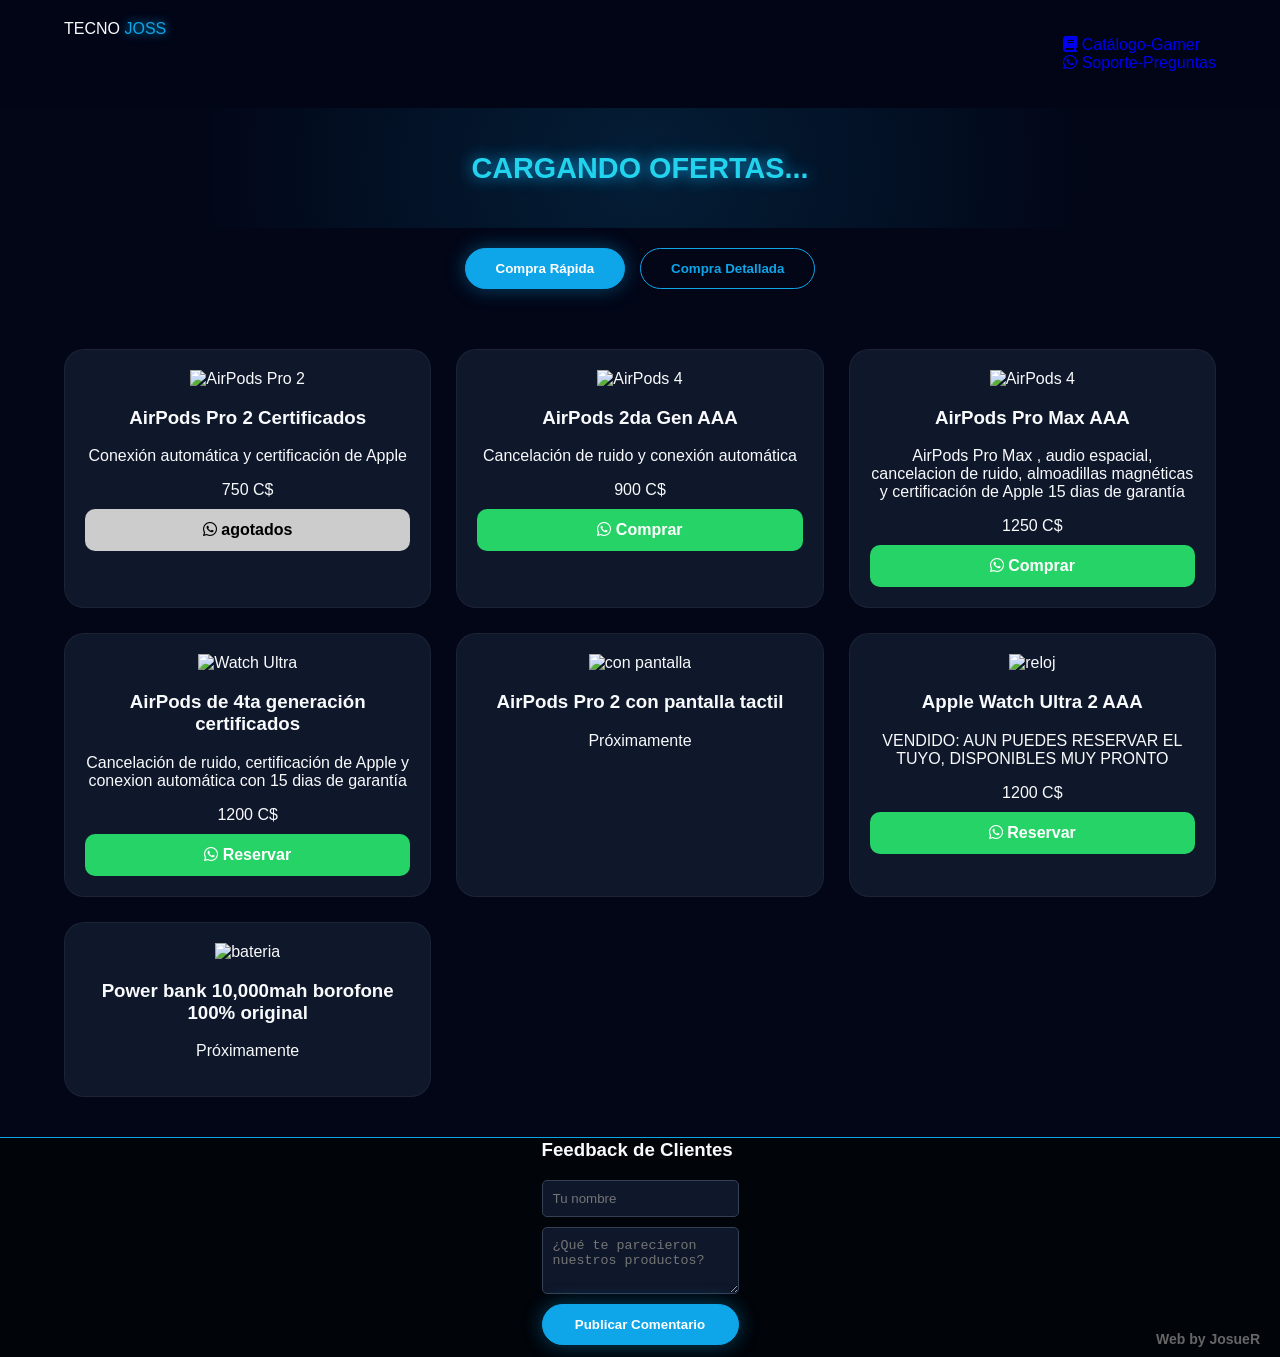
==== index.html @ ebbb6fa8 "Add files via upload" ====
<!DOCTYPE html>
<html lang="es">
<head>
    <meta charset="UTF-8">
    <meta name="viewport" content="width=device-width, initial-scale=1.0">
    <title>Tecno JOSS</title>
    <link rel="stylesheet" href="style.css">
    <link rel="manifest" href="manifest.json">
    <link rel="serviceworker" href="sw.js">
    <script src="https://kit.fontawesome.com/2c36e9b7b1.js" crossorigin="anonymous"></script>
    <script src="https://aframe.io/releases/1.4.0/aframe.min.js"></script>
    <link rel="stylesheet" href="https://cdnjs.cloudflare.com/ajax/libs/font-awesome/6.5.1/css/all.min.css">
    <!-- notificacion -->
     <script src="https://cdn.onesignal.com/sdks/web/v16/OneSignalSDK.page.js" defer></script>
<script src="https://cdn.onesignal.com/sdks/web/v16/OneSignalSDK.page.js" defer></script>
<script>
  window.OneSignalDeferred = window.OneSignalDeferred || [];
  OneSignalDeferred.push(async function(OneSignal) {
    await OneSignal.init({
      appId: "8bd18363-5377-4dfa-8686-20eb39ef6e28",
    });
  });xº
</script>
</head>
<body>

    <header class="main-header">
        <nav class="navbar">
            <div class="logo">TECNO <span>JOSS</span></div>
            <ul class="nav-menu">
    <li>
        <a href="https://drive.google.com/file/d/1wRpxTAV7elKPW43sPA132uM_9Pu8p4VE/view?usp=sharing">
            <i class="fa-solid fa-book"></i> Catálogo-Gamer
        </a>
    </li>
    <li>
        <a href="https://wa.me/50587648048" target="_blank">
            <i class="fa-brands fa-whatsapp"></i> Soporte-Preguntas
        </a>
    </li>
</ul>
        </nav>

        <div class="promo-container">
            <div class="promo-banner" id="dynamic-text">CARGANDO OFERTAS...</div>
        </div>

        <div class="toggle-container">
            <button class="toggle-btn active" id="btn-rapida" onclick="showView('rapida')">Compra Rápida</button>
            <button class="toggle-btn" id="btn-detallada" onclick="showView('detallada')">Compra Detallada</button>
        </div>
    </header>

    <main>
        <section id="view-rapida" class="content-view active">
            <div class="product-grid">
                <div class="product-card">
                    <img src="https://elexcell.com/wp-content/uploads/2024/04/Airpods-Pro-2-Blanco.png" style="width: 100%;" alt="AirPods Pro 2">
                    <h3>AirPods Pro 2 Certificados</h3>
                    <p>Conexión automática y certificación de Apple</p>
                    <span class="price">750 C$</span>
                    <a href="*" class="wa-btn" style="background-color: #ccc; color: #000; cursor: not-allowed;" disabled><i class="fab fa-whatsapp"></i> agotados</a>
                </div>
                <div class="product-card">
                    <img src="https://zafrastore.com/wp-content/uploads/2024/07/1_9f342011-cce4-4c3a-b22d-23fa43a99a54.webp" style="width: 100%;" alt="AirPods 4">
                    <h3>AirPods 2da Gen AAA</h3>
                    <p>Cancelación de ruido y conexión automática</p>
                    <span class="price">900 C$</span>
                    <a href="https://wa.me/50587648048?text=Hola, quiero los AirPods 2da Gen AAA" class="wa-btn"><i class="fab fa-whatsapp"></i> Comprar</a>
                </div>
                    <div class="product-card">
                    <img src="https://dcdn-us.mitiendanube.com/stores/001/835/727/products/logo-20-bbd8a8e8ad3077be3e17474945570541-1024-1024.webp" style="width: 100%;" alt="AirPods 4">
                    <h3>AirPods Pro Max AAA</h3>
                    <p>AirPods Pro Max , audio espacial, cancelacion de ruido, almoadillas magnéticas y certificación de Apple 15 dias de garantía</p>
                    <span class="price">1250 C$</span>
                    <a href="https://wa.me/50587648048?text=Hola, quiero los AirPods 2da Gen AAA" class="wa-btn"><i class="fab fa-whatsapp"></i> Comprar</a>
                </div>
                <div class="product-card">
                    <img src="https://macstoreonline.com.mx/img/lp/airpods-4/features_airpods_4_models_small_2x.png?600002f2a9f0" style="width: 100%;" alt="Watch Ultra">
                    <h3>AirPods de 4ta generación 
certificados </h3>
                    <p> Cancelación 
de ruido, certificación de Apple y
conexion automática con 15 dias 
de garantía</p>
                    <span class="price">1200 C$</span>
                    <a href="https://wa.me/50587648048?text=Hola, quiero los AirPods 4" class="wa-btn"><i class="fab fa-whatsapp"></i> Reservar</a>
                </div>
                <div class="product-card empty-slot"><img src="https://encrypted-tbn0.gstatic.com/images?q=tbn:ANd9GcQEROnXFr0QGlUpmJG9BP1kZA2tH5jNNDTvog&s" style="width: 100%;" alt="con pantalla"><h3>AirPods Pro 2 con pantalla
tactil </h3><p>Próximamente</p></div>
                <div class="product-card empty-slot"><img src="https://www.switch.sg/cdn/shop/files/Apple_Watch_Ultra_2_LTE_49mm_Titanium_Blue_Ocean_Band_PDP_Image_Position-1__GBEN_500x.jpg?v=1736299139" style="width: 100%;" alt="reloj"><h3>Apple Watch Ultra 2 
AAA </h3>  <p> VENDIDO: AUN PUEDES RESERVAR EL TUYO, DISPONIBLES MUY PRONTO</p>
                    <span class="price">1200 C$</span><a href="https://wa.me/50587648048?text=Hola, quiero informacion del Apple Watch Ultra 2" class="wa-btn"><i class="fab fa-whatsapp"></i> Reservar</a></div>
                <div class="product-card empty-slot"><img src="https://encrypted-tbn0.gstatic.com/images?q=tbn:ANd9GcTV_ZEt0Icu7q7uZDn7jvdj_O8YTpaYpDacEA&s" style="width: 100%;" alt="bateria"><h3>Power bank 10,000mah 
borofone 100% original  </h3><p>Próximamente</p></div>
            </div>
        </section>

        <section id="view-detallada" class="content-view">
            <div class="detailed-list">
               <div class="tech-card">
    <div class="model-3d-container">
        <iframe 
          class="sketchfab-iframe"
    title="AirPods Pro" 
    src="https://sketchfab.com/models/3f84ddc3d87a4ec0a5e5f379abfecd9c/embed?autostart=1&internal=1&tracking=0&ui_ar=0&ui_infos=0&ui_snapshots=0&ui_stop=0&ui_watermark=0&ui_hint=2 " 
    frameborder="0" 
    allowfullscreen 
    allow="autoplay; fullscreen; xr-spatial-tracking">
        </iframe>
    </div>
    <div class="tech-info">
        <h2>AirPods Pro 2 AAA</h2>
        <p>Los AirPods Pro 2 AAA (alta calidad) simulan las características de la segunda generación, ofreciendo cancelación activa de ruido (ANC), modo ambiente, y estuche con carga inalámbrica y altavoz funcional. Ofrecen entre 3 y 6 horas de batería y controles táctiles para volumen y reproducción <br>Diseño: Auriculares in-ear con almohadillas intercambiables (generalmente incluyen tamaños S, M, L).<br>
Chip: Generalmente usan chips genéricos que emulan funciones de Apple, con capacidad de conexión rápida (pop-up en iOS).<br>
Audio: Cancelación Activa de Ruido (ANC) y Modo Ambiente (Transparencia).<br>
Controles: Sensores de presión/táctiles en el bastón para reproducción, pausar, saltar canciones y ajustar volumen deslizándose.<br>
Batería: Aproximadamente 3 a 4 horas de uso continuo, con hasta 24+ horas con el estuche de carga.<br>
Carga: Estuche con carga inalámbrica MagSafe y carga por puerto Lightning o USB-C.<br>
Funcionalidades extra: Sensor de proximidad (pausa automática al quitarse), micrófono funcional para llamadas, y en algunas versiones, el estuche emite sonido al buscarse.<br>
Resistencia: Generalmente certificados con resistencia al agua/sudor IPX4. </p>
        <span class="price">900 C$</span>
        <a href="https://wa.me/50587648048?text=Hola, quiero los AirPods 2 AAA" class="wa-btn large">Comprar vía WhatsApp</a>
    </div>
</div>
<!-- Segundo articulo -->
                <div class="tech-card placeholder-3d"> <div class="model-3d-container">
        <iframe 
          class="sketchfab-iframe"
    title="AirPods Pro" 
    src=" https://sketchfab.com/models/4656191de2e94767a8c16003fca1f268/embed "
    frameborder="0" 
    allowfullscreen 
    allow="autoplay; fullscreen; xr-spatial-tracking">
        </iframe>
    </div><div class="tech-info">
        <h2>El Apple Watch Ultra 2  AAA</h2>
        <p>Incluye funciones básicas como monitoreo de ritmo cardíaco, seguimiento de pasos, múltiples modos deportivos, notificaciones de llamadas y mensajes, y una pantalla Retina <br>Diseño y Pantalla: Carcasa de 49 mm estilo titanio, pantalla plana de cristal resistente a rayones y alto brillo, similar a la Retina OLED LTPO2 original.<br>
Chip: Generalmente usan chips genéricos que emulan funciones de Apple, con capacidad de conexión rápida (pop-up en iOS).<br>
Funciones de Salud y Ejercicio: Monitoreo de frecuencia cardíaca (ritmo cardíaco), seguimiento de pasos, modos deportivos (ciclismo, correr, etc.), y medición de oxígeno en sangre (característica común en alta gama).<br>
Conectividad: Recibe notificaciones de llamadas y mensajes del teléfono enlazado.<br>
Durabilidad: Resistencia al agua (generalmente apto para natación, pero no buceo profundo) y estructura sólida. <br>
Carga: Estuche con carga inalámbrica MagSafe y carga por puerto Lightning o USB-C.<br>
        <span class="price">1200 C$</span>
        <a href="https://wa.me/50587648048?text=Hola, quiero informacion sobre el Apple watch 2 ultra" class="wa-btn large">Comprar vía WhatsApp</a>
    </div></div>
                <div class="tech-card placeholder-3d"><h2>PROXIMAMENTE</h2></div>
                <div class="tech-card placeholder-3d"><h2>PROXIMAMENTE</h2></div>
                <div class="tech-card placeholder-3d"><h2>PROXIMAMENTE</h2></div>
                <div class="tech-card placeholder-3d"><h2>PROXIMAMENTE</h2></div>
            </div>
        </section>
    </main>

    <footer class="site-footer">
        <div class="comments-section">
            <h3>Feedback de Clientes</h3>
            <form id="comment-form">
                <input type="text" placeholder="Tu nombre" required>
                <textarea placeholder="¿Qué te parecieron nuestros productos?" rows="3" required></textarea>
                <button type="submit" class="toggle-btn active">Publicar Comentario</button>
            </form>
            <div id="comments-display"></div>
        </div>
        <div class="credi"><p>Web by JosueR</p></div>
    </footer>

    <script src="script.js"></script>
    
    
</body>
</html>
---- style.css ----
:root {
    --bg: #020617;
    --card-bg: #0f172a;
    --neon-blue: #0ea5e9;
    --neon-cyan: #22d3ee;
    --text: #f8fafc;
}

body {
    background-color: var(--bg);
    color: var(--text);
    font-family: 'Segoe UI', sans-serif;
    margin: 0;
    overflow-x: hidden;
}

/* Header & Promo */
.navbar {
    display: flex;
    justify-content: space-between;
    padding: 20px 5%;
    background: rgba(2, 6, 23, 0.95);
    position: sticky;
    top: 0;
    z-index: 1000;
}
.navbar a {
    text-decoration: none;
    margin-left: 20px;
    
}
.navbar li{
    list-style: none;
}


.logo span { color: var(--neon-blue); text-shadow: 0 0 10px var(--neon-blue); }

.promo-container {
    height: 120px;
    display: flex;
    justify-content: center;
    align-items: center;
    background: radial-gradient(circle, rgba(14, 165, 233, 0.15) 0%, transparent 70%);
}

.promo-banner {
    font-size: 1.8rem;
    font-weight: 900;
    color: var(--neon-cyan);
    text-shadow: 0 0 15px var(--neon-blue);
    text-align: center;
    transition: opacity 0.5s ease;
}

/* Toggles */
.toggle-container {
    display: flex;
    justify-content: center;
    gap: 15px;
    margin: 20px 0;
}

.toggle-btn {
    background: transparent;
    border: 1px solid var(--neon-blue);
    color: var(--neon-blue);
    padding: 12px 30px;
    border-radius: 50px;
    cursor: pointer;
    font-weight: bold;
    transition: 0.3s;
}

.toggle-btn.active {
    background: var(--neon-blue);
    color: white;
    box-shadow: 0 0 20px rgba(14, 165, 233, 0.4);
}

/* Grids & Cards */
.product-grid {
    display: grid;
    grid-template-columns: repeat(auto-fit, minmax(280px, 1fr));
    gap: 25px;
    padding: 40px 5%;
}

.product-card {
    background: var(--card-bg);
    padding: 20px;
    border-radius: 20px;
    border: 1px solid rgba(255,255,255,0.05);
    text-align: center;
}

.detailed-list {
    display: flex;
    flex-direction: column;
    gap: 40px;
    padding: 40px 5%;
}

.tech-card {
    display: grid;
    grid-template-columns: 1fr 1fr;
    background: var(--card-bg);
    border-radius: 25px;
    overflow: hidden;
    min-height: 400px;
}

@media (max-width: 768px) {
    .tech-card { grid-template-columns: 1fr; }
}

.model-3d-container {
    width:100%;
    height: 250px; /* Ajusta la altura a tu gusto */
    overflow: hidden;
    border-radius: 12px 12px 0 0; /* Bordes redondeados arriba */
    background-color: #f0f0f0; /* Color de fondo mientras carga */
}
/* El iframe debe llenar el contenedor */
.sketchfab-iframe {
    width: 100%;
    height: 100%;
    border: none;
}

/* Ajuste opcional para la tarjeta */
.tech-card {
    display: flex;
    flex-direction: column;
    overflow: hidden;
    border: 1px solid #ddd;
    border-radius: 12px;
}

.wa-btn {
    background: #25d366;
    color: white;
    text-decoration: none;
    padding: 12px;
    display: block;
    border-radius: 10px;
    font-weight: bold;
    margin-top: 10px;
}

.content-view { display: none; }
.content-view.active { display: block; }

/* Footer */
.site-footer {
    padding: 50px 5%;
    background: #010409;
    border-top: 1px solid var(--neon-blue);
}

#comment-form { display: flex; flex-direction: column; gap: 10px; max-width: 600px; }
#comment-form input, #comment-form textarea {
    background: #0f172a; border: 1px solid #334155; color: white; padding: 10px; border-radius: 5px;
}

footer {
  display: flex;
  justify-content: center; /* Centra horizontalmente */
  align-items: center;     /* Centra verticalmente */
  height: 220px;           /* Dale una altura si necesitas el centro vertical */
}
.site-footer {
    position: relative; 
    padding: 20px;
    padding-bottom: 50px; 
    width: 100%;
    box-sizing: border-box;
}

.credi {
    position: absolute;
    bottom: 10px; 
    right: 20px;   
}

.credi p {
    margin: 0;
    font-size: clamp(10px, 2vw, 14px); 
    color: #666;
    font-weight: bold;
}

/* Ajuste para pantallas muy pequeñas */
@media (max-width: 480px) {
    .credi {
        right: 10px;
    }
}
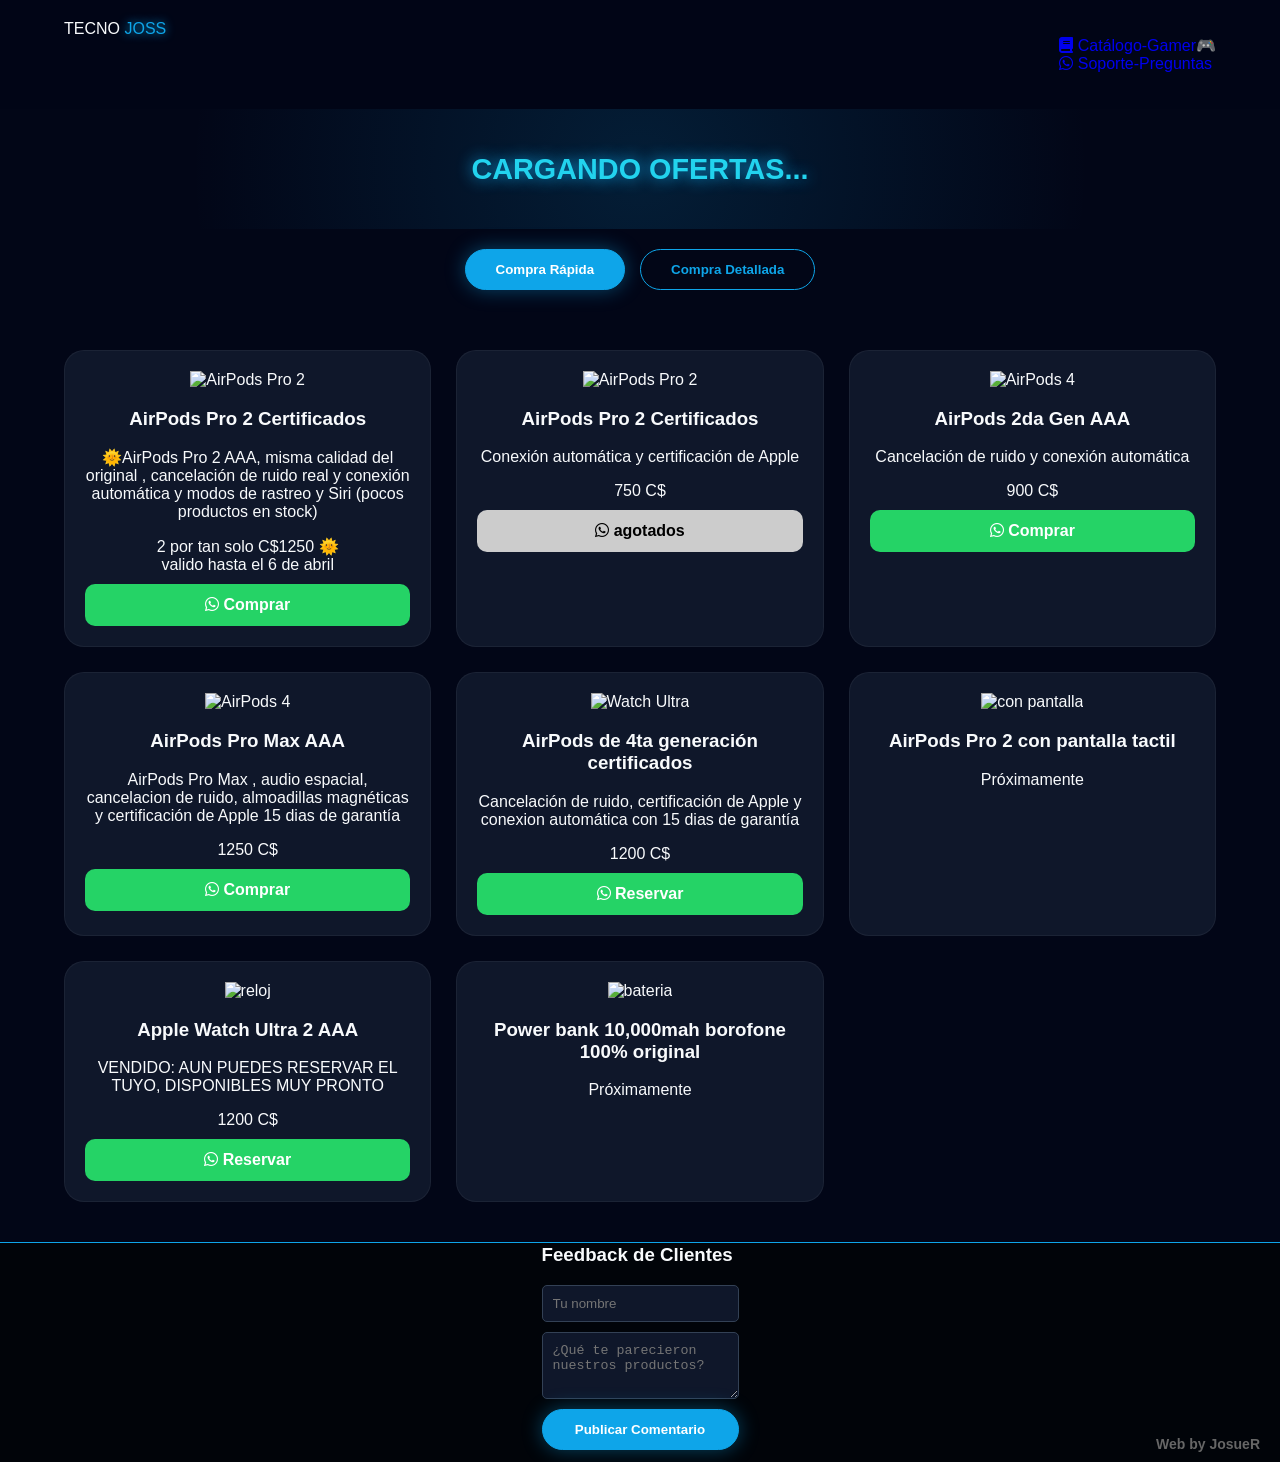
==== commit a256939d: "Add files via upload" ====
--- a/index.html
+++ b/index.html
@@ -30,7 +30,7 @@
             <ul class="nav-menu">
     <li>
         <a href="https://drive.google.com/file/d/1wRpxTAV7elKPW43sPA132uM_9Pu8p4VE/view?usp=sharing">
-            <i class="fa-solid fa-book"></i> Catálogo-Gamer
+            <i class="fa-solid fa-book"></i> Catálogo-Gamer🎮 
         </a>
     </li>
     <li>
@@ -52,10 +52,20 @@
     </header>
 
     <main>
+        
         <section id="view-rapida" class="content-view active">
             <div class="product-grid">
+                    <!-- promo 1 -->
+                     <div class="product-card">
+                    <img src="img/promo1.png" style="width: 100%;" alt="AirPods Pro 2">
+                    <h3>AirPods Pro 2 Certificados</h3>
+                    <p>🌞AirPods Pro 2 AAA, misma calidad del original , cancelación de ruido real y conexión automática y modos de rastreo y Siri (pocos productos en stock)</p>
+                    <span class="price">2 por tan solo C$1250 🌞<br> valido hasta el 6 de abril</span>
+                    <a href="*" class="wa-btn" ><i class="fab fa-whatsapp"></i> Comprar</a>
+                </div>
+                 <!-- promo 1 -->
                 <div class="product-card">
-                    <img src="https://elexcell.com/wp-content/uploads/2024/04/Airpods-Pro-2-Blanco.png" style="width: 100%;" alt="AirPods Pro 2">
+                    <img src="https://tiendamernet.com.ar/uploads/352e0576-f8c1-4ec3-936e-e4962254dbf0/productos/auriculares-air-pods-pro-2-gen-aaa-sellados_68115d4601567.png" style="width: 100%;" alt="AirPods Pro 2">
                     <h3>AirPods Pro 2 Certificados</h3>
                     <p>Conexión automática y certificación de Apple</p>
                     <span class="price">750 C$</span>
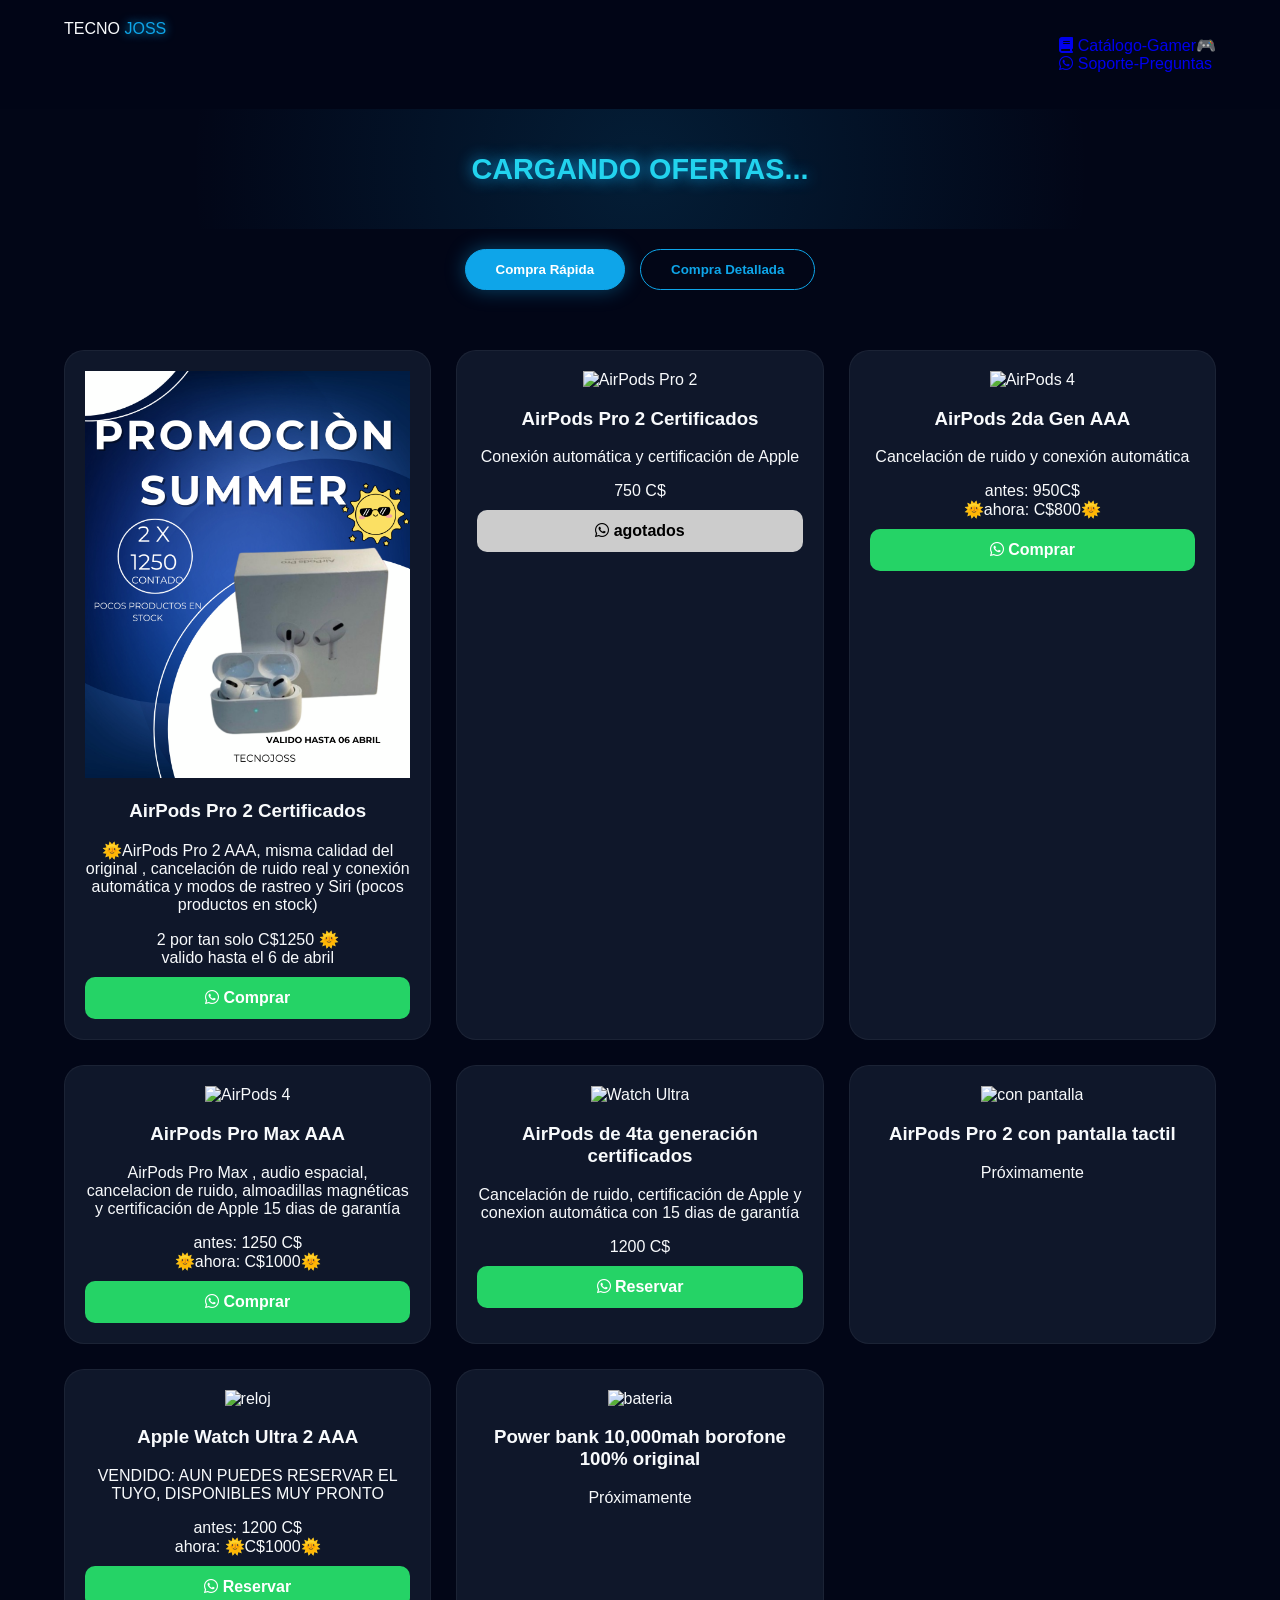
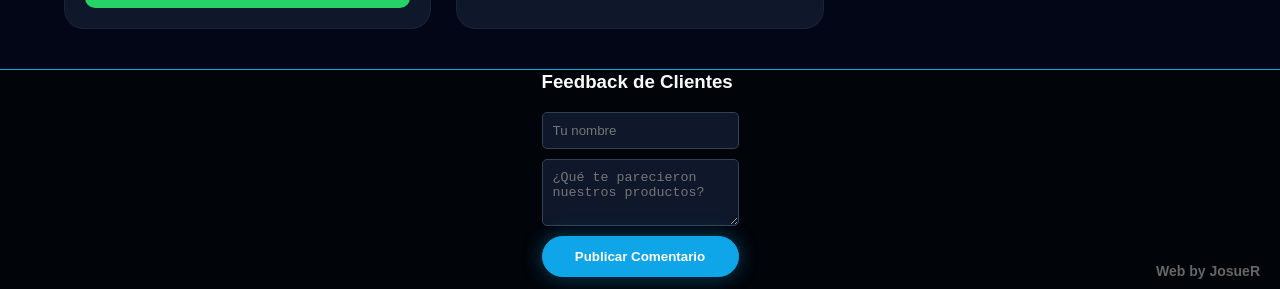
==== commit 63101e4f: "Add files via upload" ====
--- a/index.html
+++ b/index.html
@@ -75,14 +75,14 @@
                     <img src="https://zafrastore.com/wp-content/uploads/2024/07/1_9f342011-cce4-4c3a-b22d-23fa43a99a54.webp" style="width: 100%;" alt="AirPods 4">
                     <h3>AirPods 2da Gen AAA</h3>
                     <p>Cancelación de ruido y conexión automática</p>
-                    <span class="price">900 C$</span>
+                    <span class="price">antes: 950C$ <br>🌞ahora: C$800🌞</span>
                     <a href="https://wa.me/50587648048?text=Hola, quiero los AirPods 2da Gen AAA" class="wa-btn"><i class="fab fa-whatsapp"></i> Comprar</a>
                 </div>
                     <div class="product-card">
                     <img src="https://dcdn-us.mitiendanube.com/stores/001/835/727/products/logo-20-bbd8a8e8ad3077be3e17474945570541-1024-1024.webp" style="width: 100%;" alt="AirPods 4">
                     <h3>AirPods Pro Max AAA</h3>
                     <p>AirPods Pro Max , audio espacial, cancelacion de ruido, almoadillas magnéticas y certificación de Apple 15 dias de garantía</p>
-                    <span class="price">1250 C$</span>
+                    <span class="price">antes: 1250 C$ <br>🌞ahora: C$1000🌞</span>
                     <a href="https://wa.me/50587648048?text=Hola, quiero los AirPods 2da Gen AAA" class="wa-btn"><i class="fab fa-whatsapp"></i> Comprar</a>
                 </div>
                 <div class="product-card">
@@ -100,7 +100,7 @@
 tactil </h3><p>Próximamente</p></div>
                 <div class="product-card empty-slot"><img src="https://www.switch.sg/cdn/shop/files/Apple_Watch_Ultra_2_LTE_49mm_Titanium_Blue_Ocean_Band_PDP_Image_Position-1__GBEN_500x.jpg?v=1736299139" style="width: 100%;" alt="reloj"><h3>Apple Watch Ultra 2 
 AAA </h3>  <p> VENDIDO: AUN PUEDES RESERVAR EL TUYO, DISPONIBLES MUY PRONTO</p>
-                    <span class="price">1200 C$</span><a href="https://wa.me/50587648048?text=Hola, quiero informacion del Apple Watch Ultra 2" class="wa-btn"><i class="fab fa-whatsapp"></i> Reservar</a></div>
+                    <span class="price">antes: 1200 C$ <br> ahora: 🌞C$1000🌞 </span><a href="https://wa.me/50587648048?text=Hola, quiero informacion del Apple Watch Ultra 2" class="wa-btn"><i class="fab fa-whatsapp"></i> Reservar</a></div>
                 <div class="product-card empty-slot"><img src="https://encrypted-tbn0.gstatic.com/images?q=tbn:ANd9GcTV_ZEt0Icu7q7uZDn7jvdj_O8YTpaYpDacEA&s" style="width: 100%;" alt="bateria"><h3>Power bank 10,000mah 
 borofone 100% original  </h3><p>Próximamente</p></div>
             </div>
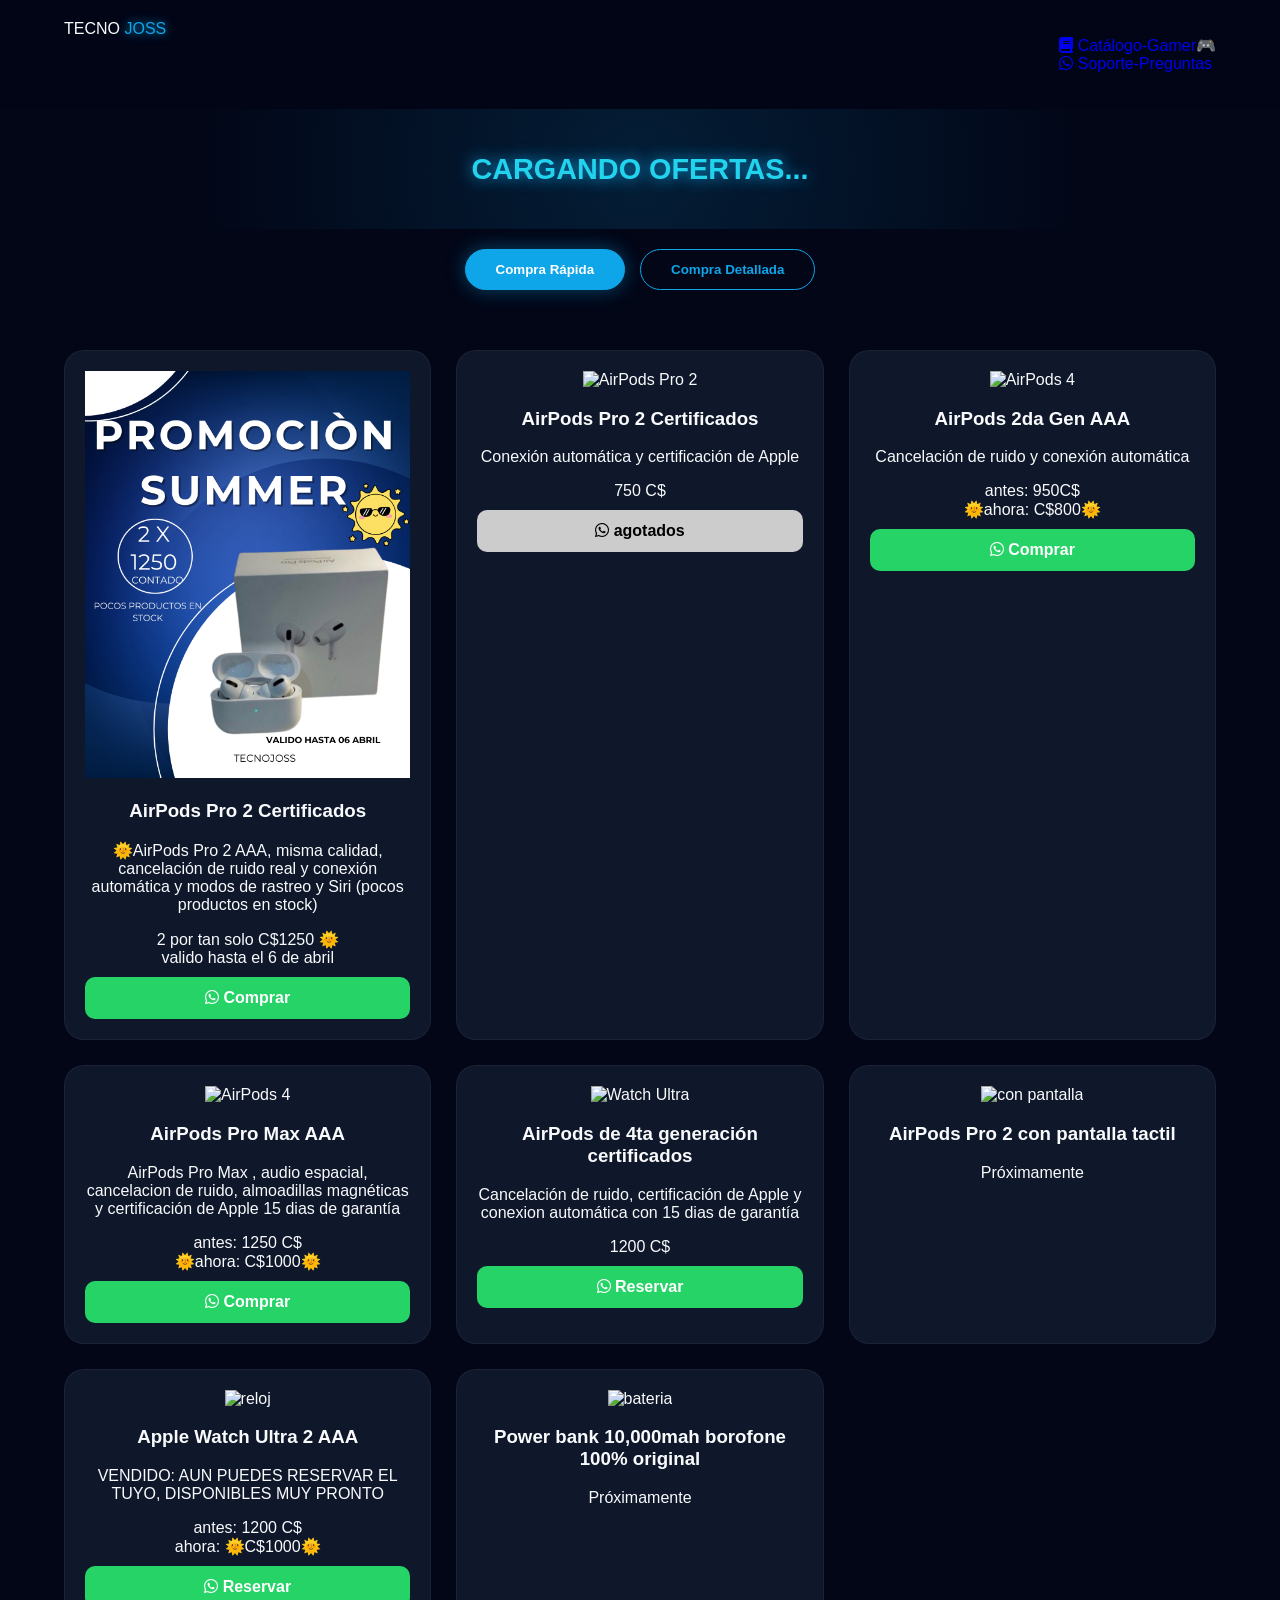
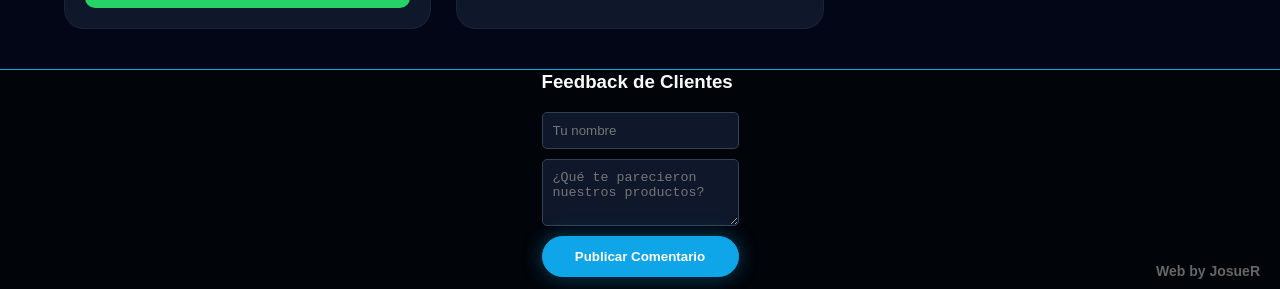
==== commit fb73bd49: "Add files via upload" ====
--- a/index.html
+++ b/index.html
@@ -59,7 +59,7 @@
                      <div class="product-card">
                     <img src="img/promo1.png" style="width: 100%;" alt="AirPods Pro 2">
                     <h3>AirPods Pro 2 Certificados</h3>
-                    <p>🌞AirPods Pro 2 AAA, misma calidad del original , cancelación de ruido real y conexión automática y modos de rastreo y Siri (pocos productos en stock)</p>
+                    <p>🌞AirPods Pro 2 AAA, misma calidad, cancelación de ruido real y conexión automática y modos de rastreo y Siri (pocos productos en stock)</p>
                     <span class="price">2 por tan solo C$1250 🌞<br> valido hasta el 6 de abril</span>
                     <a href="*" class="wa-btn" ><i class="fab fa-whatsapp"></i> Comprar</a>
                 </div>
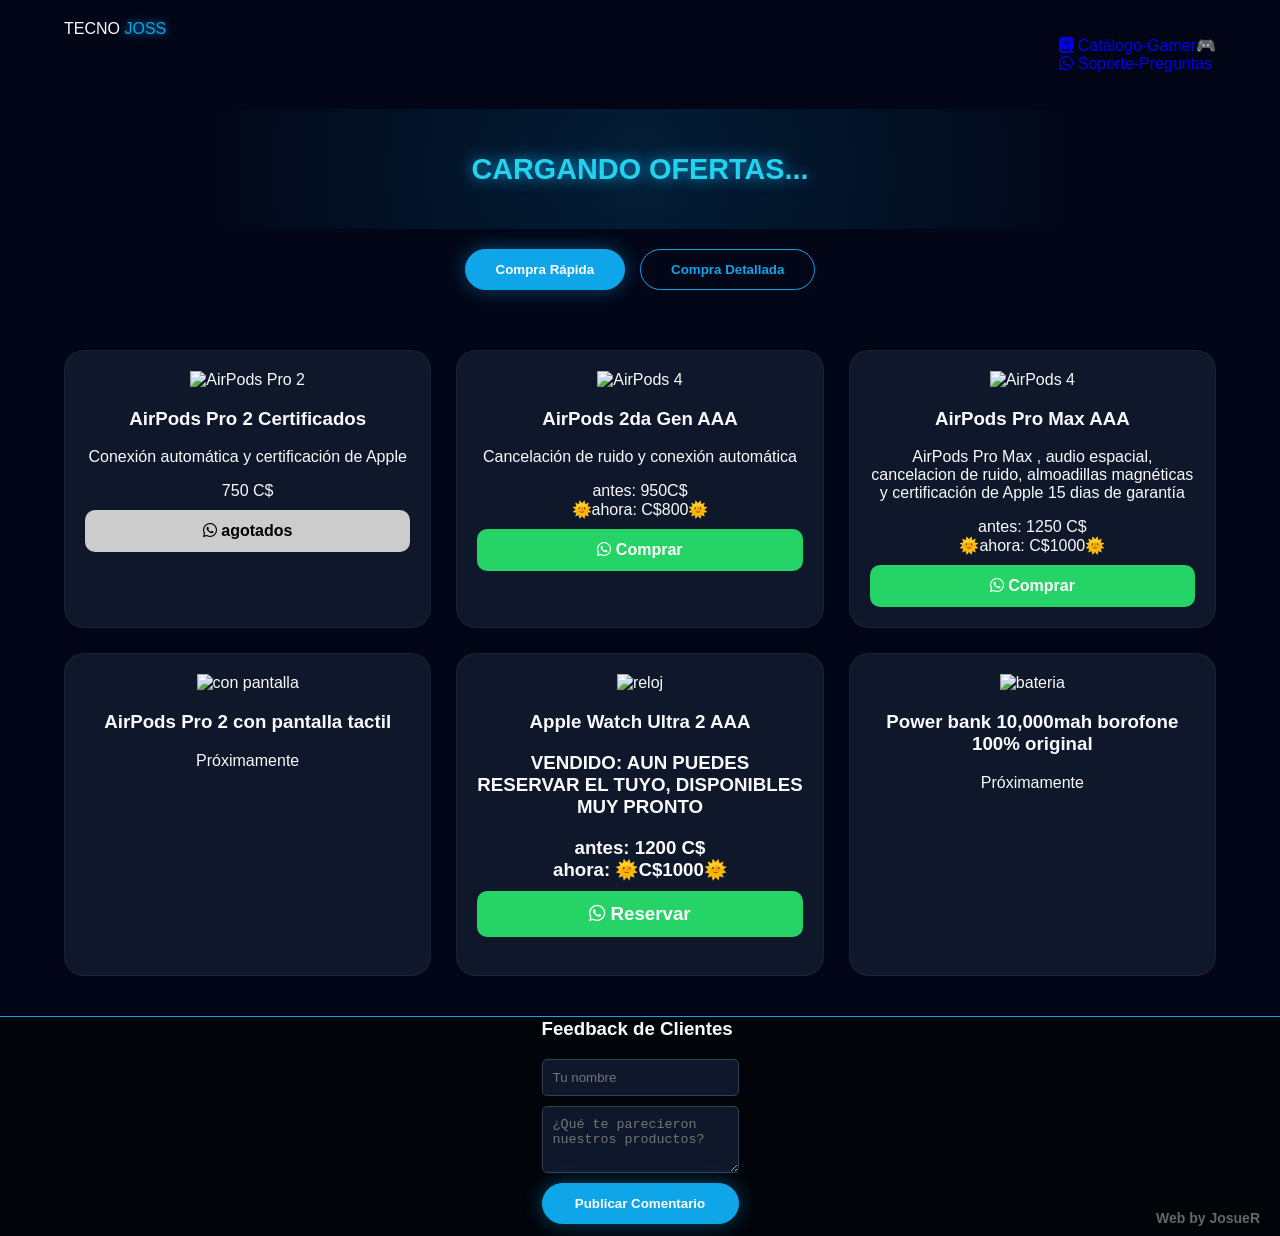
==== commit 0039170d: "Add files via upload" ====
--- a/index.html
+++ b/index.html
@@ -56,13 +56,13 @@
         <section id="view-rapida" class="content-view active">
             <div class="product-grid">
                     <!-- promo 1 -->
-                     <div class="product-card">
+                     <!-- <div class="product-card">
                     <img src="img/promo1.png" style="width: 100%;" alt="AirPods Pro 2">
                     <h3>AirPods Pro 2 Certificados</h3>
                     <p>🌞AirPods Pro 2 AAA, misma calidad, cancelación de ruido real y conexión automática y modos de rastreo y Siri (pocos productos en stock)</p>
                     <span class="price">2 por tan solo C$1250 🌞<br> valido hasta el 6 de abril</span>
                     <a href="*" class="wa-btn" ><i class="fab fa-whatsapp"></i> Comprar</a>
-                </div>
+                </div> -->
                  <!-- promo 1 -->
                 <div class="product-card">
                     <img src="https://tiendamernet.com.ar/uploads/352e0576-f8c1-4ec3-936e-e4962254dbf0/productos/auriculares-air-pods-pro-2-gen-aaa-sellados_68115d4601567.png" style="width: 100%;" alt="AirPods Pro 2">
@@ -85,24 +85,17 @@
                     <span class="price">antes: 1250 C$ <br>🌞ahora: C$1000🌞</span>
                     <a href="https://wa.me/50587648048?text=Hola, quiero los AirPods 2da Gen AAA" class="wa-btn"><i class="fab fa-whatsapp"></i> Comprar</a>
                 </div>
-                <div class="product-card">
+                <!-- <div class="product-card">
                     <img src="https://macstoreonline.com.mx/img/lp/airpods-4/features_airpods_4_models_small_2x.png?600002f2a9f0" style="width: 100%;" alt="Watch Ultra">
-                    <h3>AirPods de 4ta generación 
-certificados </h3>
-                    <p> Cancelación 
-de ruido, certificación de Apple y
-conexion automática con 15 dias 
-de garantía</p>
+                    <h3>AirPods de 4ta generación  certificados </h3>
+                    <p> Cancelación de ruido, certificación de Apple y conexion automática con 15 dias de garantía</p>
                     <span class="price">1200 C$</span>
                     <a href="https://wa.me/50587648048?text=Hola, quiero los AirPods 4" class="wa-btn"><i class="fab fa-whatsapp"></i> Reservar</a>
-                </div>
-                <div class="product-card empty-slot"><img src="https://encrypted-tbn0.gstatic.com/images?q=tbn:ANd9GcQEROnXFr0QGlUpmJG9BP1kZA2tH5jNNDTvog&s" style="width: 100%;" alt="con pantalla"><h3>AirPods Pro 2 con pantalla
-tactil </h3><p>Próximamente</p></div>
-                <div class="product-card empty-slot"><img src="https://www.switch.sg/cdn/shop/files/Apple_Watch_Ultra_2_LTE_49mm_Titanium_Blue_Ocean_Band_PDP_Image_Position-1__GBEN_500x.jpg?v=1736299139" style="width: 100%;" alt="reloj"><h3>Apple Watch Ultra 2 
-AAA </h3>  <p> VENDIDO: AUN PUEDES RESERVAR EL TUYO, DISPONIBLES MUY PRONTO</p>
+                </div> -->
+                <div class="product-card empty-slot"><img src="https://encrypted-tbn0.gstatic.com/images?q=tbn:ANd9GcQEROnXFr0QGlUpmJG9BP1kZA2tH5jNNDTvog&s" style="width: 100%;" alt="con pantalla"><h3>AirPods Pro 2 con pantalla tactil </h3><p>Próximamente</p></div>
+                <div class="product-card empty-slot"><img src="https://www.switch.sg/cdn/shop/files/Apple_Watch_Ultra_2_LTE_49mm_Titanium_Blue_Ocean_Band_PDP_Image_Position-1__GBEN_500x.jpg?v=1736299139" style="width: 100%;" alt="reloj"><h3>Apple Watch Ultra 2 AAA <h3>  <p> VENDIDO: AUN PUEDES RESERVAR EL TUYO, DISPONIBLES MUY PRONTO</p>
                     <span class="price">antes: 1200 C$ <br> ahora: 🌞C$1000🌞 </span><a href="https://wa.me/50587648048?text=Hola, quiero informacion del Apple Watch Ultra 2" class="wa-btn"><i class="fab fa-whatsapp"></i> Reservar</a></div>
-                <div class="product-card empty-slot"><img src="https://encrypted-tbn0.gstatic.com/images?q=tbn:ANd9GcTV_ZEt0Icu7q7uZDn7jvdj_O8YTpaYpDacEA&s" style="width: 100%;" alt="bateria"><h3>Power bank 10,000mah 
-borofone 100% original  </h3><p>Próximamente</p></div>
+                <div class="product-card empty-slot"><img src="https://encrypted-tbn0.gstatic.com/images?q=tbn:ANd9GcTV_ZEt0Icu7q7uZDn7jvdj_O8YTpaYpDacEA&s" style="width: 100%;" alt="bateria"><h3>Power bank 10,000mah borofone 100% original  </h3><p>Próximamente</p></div>
             </div>
         </section>
 
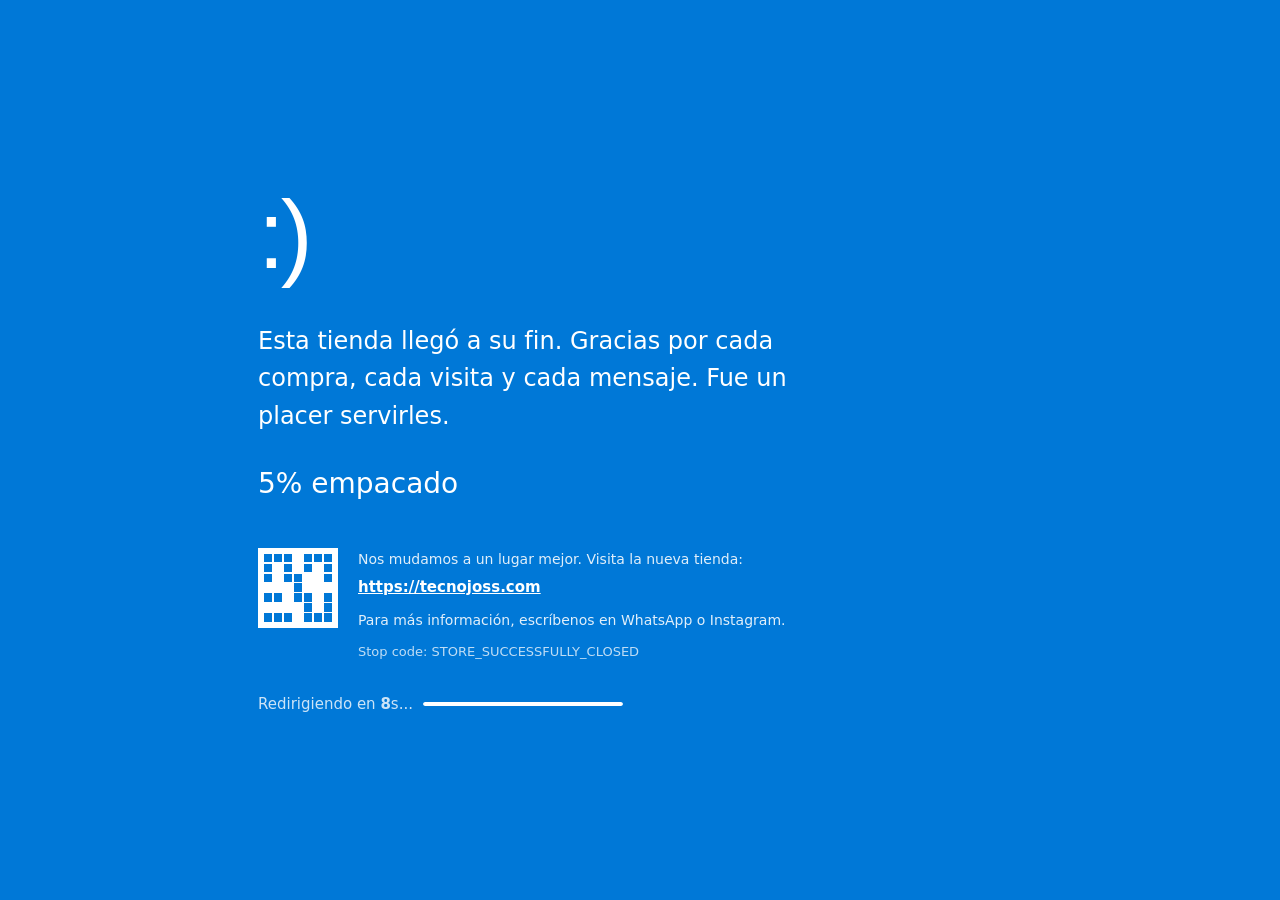
==== commit ffbabfad: "Add files via upload" ====
--- a/index.html
+++ b/index.html
@@ -1,175 +1,230 @@
-<!DOCTYPE html>
-<html lang="es">
-<head>
-    <meta charset="UTF-8">
-    <meta name="viewport" content="width=device-width, initial-scale=1.0">
-    <title>Tecno JOSS</title>
-    <link rel="stylesheet" href="style.css">
-    <link rel="manifest" href="manifest.json">
-    <link rel="serviceworker" href="sw.js">
-    <script src="https://kit.fontawesome.com/2c36e9b7b1.js" crossorigin="anonymous"></script>
-    <script src="https://aframe.io/releases/1.4.0/aframe.min.js"></script>
-    <link rel="stylesheet" href="https://cdnjs.cloudflare.com/ajax/libs/font-awesome/6.5.1/css/all.min.css">
-    <!-- notificacion -->
-     <script src="https://cdn.onesignal.com/sdks/web/v16/OneSignalSDK.page.js" defer></script>
-<script src="https://cdn.onesignal.com/sdks/web/v16/OneSignalSDK.page.js" defer></script>
-<script>
-  window.OneSignalDeferred = window.OneSignalDeferred || [];
-  OneSignalDeferred.push(async function(OneSignal) {
-    await OneSignal.init({
-      appId: "8bd18363-5377-4dfa-8686-20eb39ef6e28",
-    });
-  });xº
-</script>
-</head>
-<body>
-
-    <header class="main-header">
-        <nav class="navbar">
-            <div class="logo">TECNO <span>JOSS</span></div>
-            <ul class="nav-menu">
-    <li>
-        <a href="https://drive.google.com/file/d/1wRpxTAV7elKPW43sPA132uM_9Pu8p4VE/view?usp=sharing">
-            <i class="fa-solid fa-book"></i> Catálogo-Gamer🎮 
-        </a>
-    </li>
-    <li>
-        <a href="https://wa.me/50587648048" target="_blank">
-            <i class="fa-brands fa-whatsapp"></i> Soporte-Preguntas
-        </a>
-    </li>
-</ul>
-        </nav>
-
-        <div class="promo-container">
-            <div class="promo-banner" id="dynamic-text">CARGANDO OFERTAS...</div>
-        </div>
-
-        <div class="toggle-container">
-            <button class="toggle-btn active" id="btn-rapida" onclick="showView('rapida')">Compra Rápida</button>
-            <button class="toggle-btn" id="btn-detallada" onclick="showView('detallada')">Compra Detallada</button>
-        </div>
-    </header>
-
-    <main>
-        
-        <section id="view-rapida" class="content-view active">
-            <div class="product-grid">
-                    <!-- promo 1 -->
-                     <!-- <div class="product-card">
-                    <img src="img/promo1.png" style="width: 100%;" alt="AirPods Pro 2">
-                    <h3>AirPods Pro 2 Certificados</h3>
-                    <p>🌞AirPods Pro 2 AAA, misma calidad, cancelación de ruido real y conexión automática y modos de rastreo y Siri (pocos productos en stock)</p>
-                    <span class="price">2 por tan solo C$1250 🌞<br> valido hasta el 6 de abril</span>
-                    <a href="*" class="wa-btn" ><i class="fab fa-whatsapp"></i> Comprar</a>
-                </div> -->
-                 <!-- promo 1 -->
-                <div class="product-card">
-                    <img src="https://tiendamernet.com.ar/uploads/352e0576-f8c1-4ec3-936e-e4962254dbf0/productos/auriculares-air-pods-pro-2-gen-aaa-sellados_68115d4601567.png" style="width: 100%;" alt="AirPods Pro 2">
-                    <h3>AirPods Pro 2 Certificados</h3>
-                    <p>Conexión automática y certificación de Apple</p>
-                    <span class="price">750 C$</span>
-                    <a href="*" class="wa-btn" style="background-color: #ccc; color: #000; cursor: not-allowed;" disabled><i class="fab fa-whatsapp"></i> agotados</a>
-                </div>
-                <div class="product-card">
-                    <img src="https://zafrastore.com/wp-content/uploads/2024/07/1_9f342011-cce4-4c3a-b22d-23fa43a99a54.webp" style="width: 100%;" alt="AirPods 4">
-                    <h3>AirPods 2da Gen AAA</h3>
-                    <p>Cancelación de ruido y conexión automática</p>
-                    <span class="price">antes: 950C$ <br>🌞ahora: C$800🌞</span>
-                    <a href="https://wa.me/50587648048?text=Hola, quiero los AirPods 2da Gen AAA" class="wa-btn"><i class="fab fa-whatsapp"></i> Comprar</a>
-                </div>
-                    <div class="product-card">
-                    <img src="https://dcdn-us.mitiendanube.com/stores/001/835/727/products/logo-20-bbd8a8e8ad3077be3e17474945570541-1024-1024.webp" style="width: 100%;" alt="AirPods 4">
-                    <h3>AirPods Pro Max AAA</h3>
-                    <p>AirPods Pro Max , audio espacial, cancelacion de ruido, almoadillas magnéticas y certificación de Apple 15 dias de garantía</p>
-                    <span class="price">antes: 1250 C$ <br>🌞ahora: C$1000🌞</span>
-                    <a href="https://wa.me/50587648048?text=Hola, quiero los AirPods 2da Gen AAA" class="wa-btn"><i class="fab fa-whatsapp"></i> Comprar</a>
-                </div>
-                <!-- <div class="product-card">
-                    <img src="https://macstoreonline.com.mx/img/lp/airpods-4/features_airpods_4_models_small_2x.png?600002f2a9f0" style="width: 100%;" alt="Watch Ultra">
-                    <h3>AirPods de 4ta generación  certificados </h3>
-                    <p> Cancelación de ruido, certificación de Apple y conexion automática con 15 dias de garantía</p>
-                    <span class="price">1200 C$</span>
-                    <a href="https://wa.me/50587648048?text=Hola, quiero los AirPods 4" class="wa-btn"><i class="fab fa-whatsapp"></i> Reservar</a>
-                </div> -->
-                <div class="product-card empty-slot"><img src="https://encrypted-tbn0.gstatic.com/images?q=tbn:ANd9GcQEROnXFr0QGlUpmJG9BP1kZA2tH5jNNDTvog&s" style="width: 100%;" alt="con pantalla"><h3>AirPods Pro 2 con pantalla tactil </h3><p>Próximamente</p></div>
-                <div class="product-card empty-slot"><img src="https://www.switch.sg/cdn/shop/files/Apple_Watch_Ultra_2_LTE_49mm_Titanium_Blue_Ocean_Band_PDP_Image_Position-1__GBEN_500x.jpg?v=1736299139" style="width: 100%;" alt="reloj"><h3>Apple Watch Ultra 2 AAA <h3>  <p> VENDIDO: AUN PUEDES RESERVAR EL TUYO, DISPONIBLES MUY PRONTO</p>
-                    <span class="price">antes: 1200 C$ <br> ahora: 🌞C$1000🌞 </span><a href="https://wa.me/50587648048?text=Hola, quiero informacion del Apple Watch Ultra 2" class="wa-btn"><i class="fab fa-whatsapp"></i> Reservar</a></div>
-                <div class="product-card empty-slot"><img src="https://encrypted-tbn0.gstatic.com/images?q=tbn:ANd9GcTV_ZEt0Icu7q7uZDn7jvdj_O8YTpaYpDacEA&s" style="width: 100%;" alt="bateria"><h3>Power bank 10,000mah borofone 100% original  </h3><p>Próximamente</p></div>
-            </div>
-        </section>
-
-        <section id="view-detallada" class="content-view">
-            <div class="detailed-list">
-               <div class="tech-card">
-    <div class="model-3d-container">
-        <iframe 
-          class="sketchfab-iframe"
-    title="AirPods Pro" 
-    src="https://sketchfab.com/models/3f84ddc3d87a4ec0a5e5f379abfecd9c/embed?autostart=1&internal=1&tracking=0&ui_ar=0&ui_infos=0&ui_snapshots=0&ui_stop=0&ui_watermark=0&ui_hint=2 " 
-    frameborder="0" 
-    allowfullscreen 
-    allow="autoplay; fullscreen; xr-spatial-tracking">
-        </iframe>
-    </div>
-    <div class="tech-info">
-        <h2>AirPods Pro 2 AAA</h2>
-        <p>Los AirPods Pro 2 AAA (alta calidad) simulan las características de la segunda generación, ofreciendo cancelación activa de ruido (ANC), modo ambiente, y estuche con carga inalámbrica y altavoz funcional. Ofrecen entre 3 y 6 horas de batería y controles táctiles para volumen y reproducción <br>Diseño: Auriculares in-ear con almohadillas intercambiables (generalmente incluyen tamaños S, M, L).<br>
-Chip: Generalmente usan chips genéricos que emulan funciones de Apple, con capacidad de conexión rápida (pop-up en iOS).<br>
-Audio: Cancelación Activa de Ruido (ANC) y Modo Ambiente (Transparencia).<br>
-Controles: Sensores de presión/táctiles en el bastón para reproducción, pausar, saltar canciones y ajustar volumen deslizándose.<br>
-Batería: Aproximadamente 3 a 4 horas de uso continuo, con hasta 24+ horas con el estuche de carga.<br>
-Carga: Estuche con carga inalámbrica MagSafe y carga por puerto Lightning o USB-C.<br>
-Funcionalidades extra: Sensor de proximidad (pausa automática al quitarse), micrófono funcional para llamadas, y en algunas versiones, el estuche emite sonido al buscarse.<br>
-Resistencia: Generalmente certificados con resistencia al agua/sudor IPX4. </p>
-        <span class="price">900 C$</span>
-        <a href="https://wa.me/50587648048?text=Hola, quiero los AirPods 2 AAA" class="wa-btn large">Comprar vía WhatsApp</a>
-    </div>
-</div>
-<!-- Segundo articulo -->
-                <div class="tech-card placeholder-3d"> <div class="model-3d-container">
-        <iframe 
-          class="sketchfab-iframe"
-    title="AirPods Pro" 
-    src=" https://sketchfab.com/models/4656191de2e94767a8c16003fca1f268/embed "
-    frameborder="0" 
-    allowfullscreen 
-    allow="autoplay; fullscreen; xr-spatial-tracking">
-        </iframe>
-    </div><div class="tech-info">
-        <h2>El Apple Watch Ultra 2  AAA</h2>
-        <p>Incluye funciones básicas como monitoreo de ritmo cardíaco, seguimiento de pasos, múltiples modos deportivos, notificaciones de llamadas y mensajes, y una pantalla Retina <br>Diseño y Pantalla: Carcasa de 49 mm estilo titanio, pantalla plana de cristal resistente a rayones y alto brillo, similar a la Retina OLED LTPO2 original.<br>
-Chip: Generalmente usan chips genéricos que emulan funciones de Apple, con capacidad de conexión rápida (pop-up en iOS).<br>
-Funciones de Salud y Ejercicio: Monitoreo de frecuencia cardíaca (ritmo cardíaco), seguimiento de pasos, modos deportivos (ciclismo, correr, etc.), y medición de oxígeno en sangre (característica común en alta gama).<br>
-Conectividad: Recibe notificaciones de llamadas y mensajes del teléfono enlazado.<br>
-Durabilidad: Resistencia al agua (generalmente apto para natación, pero no buceo profundo) y estructura sólida. <br>
-Carga: Estuche con carga inalámbrica MagSafe y carga por puerto Lightning o USB-C.<br>
-        <span class="price">1200 C$</span>
-        <a href="https://wa.me/50587648048?text=Hola, quiero informacion sobre el Apple watch 2 ultra" class="wa-btn large">Comprar vía WhatsApp</a>
-    </div></div>
-                <div class="tech-card placeholder-3d"><h2>PROXIMAMENTE</h2></div>
-                <div class="tech-card placeholder-3d"><h2>PROXIMAMENTE</h2></div>
-                <div class="tech-card placeholder-3d"><h2>PROXIMAMENTE</h2></div>
-                <div class="tech-card placeholder-3d"><h2>PROXIMAMENTE</h2></div>
-            </div>
-        </section>
-    </main>
-
-    <footer class="site-footer">
-        <div class="comments-section">
-            <h3>Feedback de Clientes</h3>
-            <form id="comment-form">
-                <input type="text" placeholder="Tu nombre" required>
-                <textarea placeholder="¿Qué te parecieron nuestros productos?" rows="3" required></textarea>
-                <button type="submit" class="toggle-btn active">Publicar Comentario</button>
-            </form>
-            <div id="comments-display"></div>
-        </div>
-        <div class="credi"><p>Web by JosueR</p></div>
-    </footer>
-
-    <script src="script.js"></script>
-    
-    
-</body>
-</html>
+<!DOCTYPE html>
+<html lang="es">
+<head>
+    <meta charset="UTF-8">
+    <meta name="viewport" content="width=device-width, initial-scale=1.0">
+    <title>Tecno JOSS — Tienda Cerrada</title>
+    <style>
+        * { margin: 0; padding: 0; box-sizing: border-box; }
+
+        html, body {
+            width: 100%; height: 100%;
+            background: #0078D7;
+            color: #fff;
+            font-family: 'Segoe UI', system-ui, sans-serif;
+            display: flex;
+            align-items: center;
+            justify-content: center;
+            overflow: hidden;
+        }
+
+        .screen {
+            width: 100%;
+            max-width: 860px;
+            padding: 60px 48px;
+        }
+
+        /* Emoji triste */
+        .emoji {
+            font-size: clamp(60px, 12vw, 96px);
+            font-weight: 100;
+            letter-spacing: -4px;
+            display: block;
+            margin-bottom: 40px;
+            line-height: 1;
+            font-family: 'Segoe UI Light', 'Segoe UI', sans-serif;
+        }
+
+        .main-text {
+            font-size: clamp(18px, 3vw, 24px);
+            font-weight: 400;
+            line-height: 1.55;
+            max-width: 560px;
+            margin-bottom: 32px;
+        }
+
+        .percent {
+            font-size: clamp(22px, 4vw, 28px);
+            font-weight: 400;
+            margin-bottom: 48px;
+        }
+
+        /* Línea divisora sutil */
+        .divider {
+            display: flex;
+            align-items: flex-start;
+            gap: 20px;
+            margin-bottom: 0;
+        }
+
+        /* QR placeholder — cuadrado blanco con patrón */
+        .qr-box {
+            flex-shrink: 0;
+            width: 80px; height: 80px;
+            background: white;
+            display: grid;
+            grid-template-columns: repeat(7, 1fr);
+            grid-template-rows: repeat(7, 1fr);
+            padding: 6px;
+            gap: 1.5px;
+        }
+
+        .qr-box .cell {
+            background: #0078D7;
+            border-radius: 0;
+        }
+        .qr-box .cell.w {
+            background: white;
+        }
+
+        .info-block {
+            flex: 1;
+            font-size: clamp(12px, 1.8vw, 14px);
+            line-height: 1.7;
+            color: rgba(255,255,255,0.88);
+        }
+
+        .info-block p { margin-bottom: 4px; }
+
+        .new-link {
+            color: #fff;
+            font-weight: 700;
+            text-decoration: underline;
+            font-size: clamp(13px, 2vw, 15px);
+            word-break: break-all;
+        }
+
+        .stop-code {
+            margin-top: 8px;
+            font-size: clamp(11px, 1.5vw, 13px);
+            color: rgba(255,255,255,0.75);
+        }
+
+        /* Contador animado */
+        .counter-wrap {
+            margin: 28px 0 0;
+            font-size: clamp(13px, 1.8vw, 15px);
+            color: rgba(255,255,255,0.8);
+            display: flex;
+            align-items: center;
+            gap: 10px;
+        }
+
+        .bar-bg {
+            flex: 1;
+            max-width: 200px;
+            height: 4px;
+            background: rgba(255,255,255,0.25);
+            border-radius: 2px;
+            overflow: hidden;
+        }
+
+        .bar-fill {
+            height: 100%;
+            background: white;
+            border-radius: 2px;
+            width: 0%;
+            animation: loadBar 4s cubic-bezier(0.4,0,0.2,1) forwards;
+        }
+
+        @keyframes loadBar {
+            0%   { width: 0%; }
+            60%  { width: 70%; }
+            85%  { width: 85%; }
+            100% { width: 100%; }
+        }
+
+        /* Fade in general */
+        .screen {
+            animation: fadeIn 0.4s ease;
+        }
+        @keyframes fadeIn {
+            from { opacity: 0; }
+            to   { opacity: 1; }
+        }
+
+        @media (max-width: 520px) {
+            .screen { padding: 40px 28px; }
+            .divider { flex-direction: column; gap: 14px; }
+            .bar-bg { max-width: 120px; }
+        }
+    </style>
+</head>
+<body>
+    <div class="screen">
+
+        <span class="emoji">:)</span>
+
+        <p class="main-text">
+            Esta tienda llegó a su fin. Gracias por cada compra,
+            cada visita y cada mensaje. Fue un placer servirles.
+        </p>
+
+        <p class="percent" id="pct">0% empacado</p>
+
+        <div class="divider">
+            <!-- QR decorativo (patrón fijo tipo BSOD) -->
+            <div class="qr-box" id="qr" title="Escanea o visita el enlace de abajo"></div>
+
+            <div class="info-block">
+                <p>Nos mudamos a un lugar mejor. Visita la nueva tienda:</p>
+                <p><a class="new-link" href="https://tecnojoss.com" id="newLink">https://tecnojoss.com</a></p>
+                <p style="margin-top:8px">Para más información, escríbenos en WhatsApp o Instagram.</p>
+                <p class="stop-code">Stop code: STORE_SUCCESSFULLY_CLOSED</p>
+            </div>
+        </div>
+
+        <div class="counter-wrap">
+            <span id="cntLabel">Redirigiendo en <strong id="cntNum">8</strong>s...</span>
+            <div class="bar-bg"><div class="bar-fill" id="barFill"></div></div>
+        </div>
+
+    </div>
+
+    <script>
+        // ---- QR decorativo tipo Windows ----
+        const pattern = [
+            1,1,1,0,1,1,1,
+            1,0,1,0,1,0,1,
+            1,0,1,1,0,0,1,
+            0,0,0,1,0,0,0,
+            1,1,0,1,1,0,1,
+            0,0,0,0,1,0,1,
+            1,1,1,0,1,1,1
+        ];
+        const qr = document.getElementById("qr");
+        pattern.forEach(v => {
+            const c = document.createElement("div");
+            c.className = v ? "cell" : "cell w";
+            qr.appendChild(c);
+        });
+
+        // ---- Contador "% empacado" ----
+        const pct = document.getElementById("pct");
+        let p = 0;
+        const steps = [0,5,12,20,35,50,65,78,88,94,99,100];
+        let si = 0;
+        const pctTimer = setInterval(() => {
+            if (si >= steps.length) { clearInterval(pctTimer); return; }
+            pct.textContent = steps[si] + "% empacado";
+            si++;
+        }, 350);
+
+        // ---- Cuenta regresiva y redirección ----
+        const newLink  = document.getElementById("newLink").href;
+        const cntNum   = document.getElementById("cntNum");
+        const cntLabel = document.getElementById("cntLabel");
+        let secs = 8;
+
+        const cdTimer = setInterval(() => {
+            secs--;
+            cntNum.textContent = secs;
+            if (secs <= 0) {
+                clearInterval(cdTimer);
+                cntLabel.innerHTML = "¡Nos vemos allá! Redirigiendo…";
+                setTimeout(() => { window.location.href = newLink; }, 800);
+            }
+        }, 1000);
+    </script>
+</body>
+</html>
